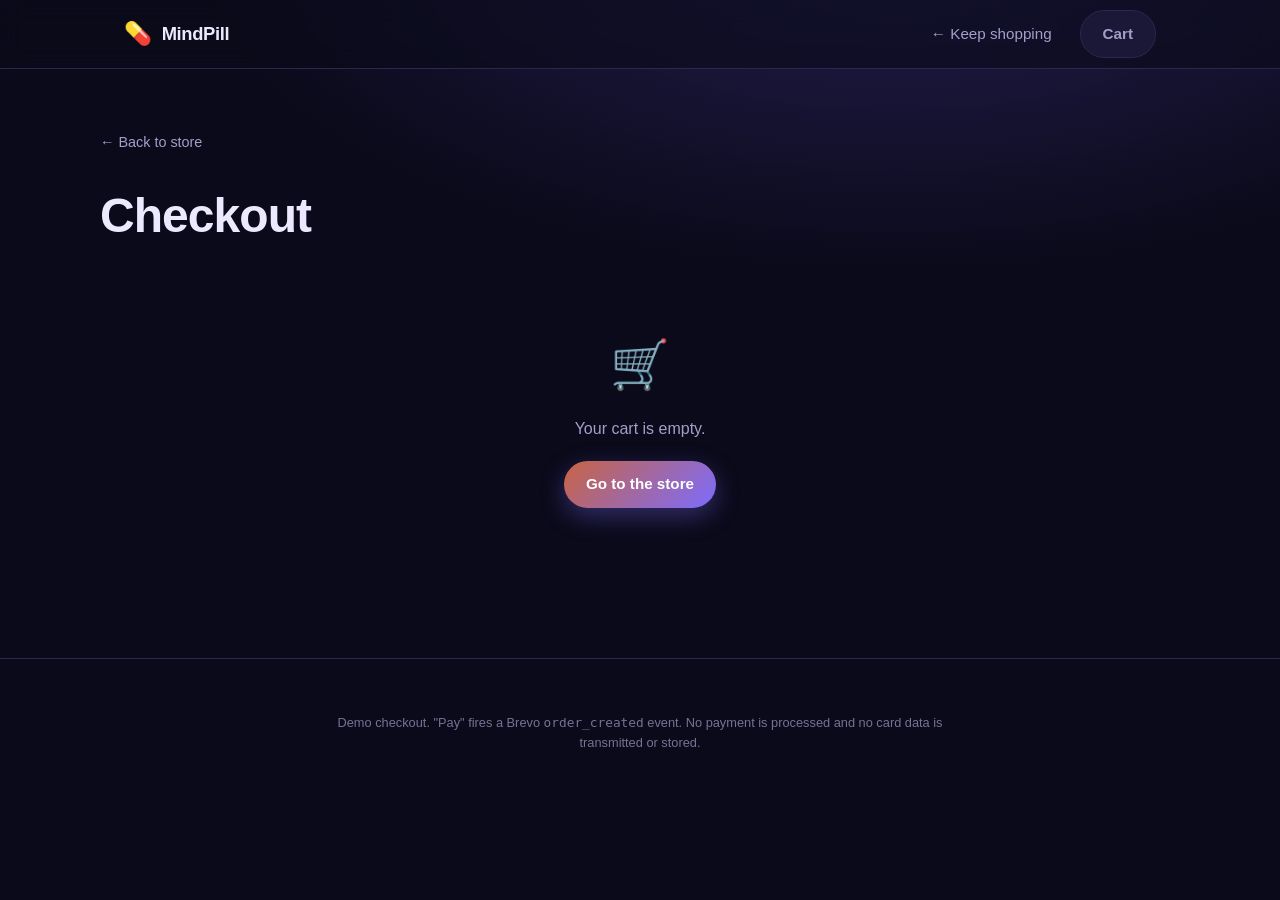
==== checkout.html @ 59b53c6f "feat: MindPill pop-up form test site with Brevo tracker Co-Authored-By: Claude Sonnet 5.5 <noreply@a" ====
<!DOCTYPE html>
<html lang="en">
<head>
  <meta charset="UTF-8" />
  <meta name="viewport" content="width=device-width, initial-scale=1.0" />
  <title>Checkout — MindPill</title>
  <meta name="description" content="MindPill checkout (demo)." />
  <link rel="icon" href="data:image/svg+xml,<svg xmlns='http://www.w3.org/2000/svg' viewBox='0 0 100 100'><text y='.9em' font-size='90'>💊</text></svg>" />
  <link rel="stylesheet" href="styles.css?v=2" />
  <script src="https://cdn.brevo.com/js/sdk-loader.js" async></script>
  <script>
    window.Brevo = window.Brevo || [];
    Brevo.push(["init", { client_key: "fwd1i68m6k388az7fch1z34x" }]);
  </script>
</head>
<body>
  <header>
    <div class="wrap nav">
      <a href="index.html" class="brand"><span class="dot">💊</span> MindPill</a>
      <nav class="nav-links">
        <a href="store.html">← Keep shopping</a>
        <a href="store.html" class="btn btn-ghost">Cart <span class="cart-badge" data-cart-count style="display:none;">0</span></a>
      </nav>
    </div>
  </header>

  <main class="wrap page">
    <a href="store.html" class="back-link">← Back to store</a>
    <h1>Checkout</h1>

    <div id="checkout-body">
      <div class="notice">🧪 <strong>Demo checkout.</strong> No real payment is processed and no card data is stored or sent anywhere. Please don't enter real card details — the fields below are for demonstration only.</div>

      <div class="layout-2">
        <!-- Left: forms -->
        <div>
          <div class="form-card" style="margin-bottom: 24px;">
            <h3 style="margin-bottom: 18px;">Contact &amp; shipping</h3>
            <div class="field">
              <label for="email">Email</label>
              <input id="email" type="email" autocomplete="email" placeholder="you@example.com" required />
            </div>
            <div class="row-2">
              <div class="field">
                <label for="firstname">First name</label>
                <input id="firstname" type="text" autocomplete="given-name" placeholder="Ada" required />
              </div>
              <div class="field">
                <label for="lastname">Last name</label>
                <input id="lastname" type="text" autocomplete="family-name" placeholder="Lovelace" />
              </div>
            </div>
            <div class="field">
              <label for="address">Address</label>
              <input id="address" type="text" autocomplete="street-address" placeholder="1 Analytical Engine Ln" required />
            </div>
            <div class="row-2">
              <div class="field">
                <label for="city">City</label>
                <input id="city" type="text" autocomplete="address-level2" placeholder="London" required />
              </div>
              <div class="field">
                <label for="zip">Postal code</label>
                <input id="zip" type="text" autocomplete="postal-code" placeholder="EC1A" required />
              </div>
            </div>
          </div>

          <div class="form-card">
            <h3 style="margin-bottom: 6px;">Payment</h3>
            <p style="color: var(--muted); font-size: 0.85rem; margin-bottom: 18px;">Demo only — use the sample card <code>4242 4242 4242 4242</code>. Do not enter a real card.</p>
            <div class="field">
              <label for="card">Card number</label>
              <input id="card" type="text" inputmode="numeric" placeholder="4242 4242 4242 4242" autocomplete="off" />
            </div>
            <div class="row-2">
              <div class="field">
                <label for="exp">Expiry</label>
                <input id="exp" type="text" placeholder="12 / 30" autocomplete="off" />
              </div>
              <div class="field">
                <label for="cvc">CVC</label>
                <input id="cvc" type="text" inputmode="numeric" placeholder="123" autocomplete="off" />
              </div>
            </div>
          </div>
        </div>

        <!-- Right: order summary -->
        <div class="form-card">
          <h3 style="margin-bottom: 8px;">Your order</h3>
          <div id="cart-lines"></div>
          <div id="summary" style="margin-top: 16px;"></div>
          <button id="pay-btn" class="btn btn-primary" style="width: 100%; margin-top: 22px;">Pay <span id="pay-amount"></span></button>
          <p style="color: var(--muted); font-size: 0.78rem; text-align: center; margin-top: 12px;">Clicking "Pay" simulates a successful order.</p>
        </div>
      </div>
    </div>

    <!-- Empty cart state -->
    <div id="empty" class="empty-state" style="display: none;">
      <div style="font-size: 3rem;">🛒</div>
      <p style="margin: 12px 0 20px;">Your cart is empty.</p>
      <a href="store.html" class="btn btn-primary">Go to the store</a>
    </div>

    <!-- Success state -->
    <div id="success" class="success-box" style="display: none; max-width: 560px; margin: 0 auto;">
      <div class="big">✅</div>
      <h2>Order confirmed!</h2>
      <p style="color: var(--muted); margin-top: 8px;">Order <strong id="order-id"></strong> is on its way to your brain (and mailbox). A confirmation event was sent to Brevo.</p>
      <a href="store.html" class="btn btn-ghost" style="margin-top: 22px;">Continue shopping</a>
    </div>
  </main>

  <footer>
    <div class="wrap">
      <p class="disclaimer">Demo checkout. "Pay" fires a Brevo <code>order_created</code> event. No payment is processed and no card data is transmitted or stored.</p>
    </div>
  </footer>

  <script src="app.js?v=2"></script>
  <script>
    const SHIPPING = 5;
    trackPage("checkout");   // enriched page view

    function render() {
      const cart = getCart();
      const ids = Object.keys(cart);
      const body = document.getElementById("checkout-body");
      const empty = document.getElementById("empty");

      if (ids.length === 0) {
        body.style.display = "none";
        empty.style.display = "block";
        return;
      }
      body.style.display = "";
      empty.style.display = "none";

      // Cart lines
      const lines = document.getElementById("cart-lines");
      lines.innerHTML = "";
      ids.forEach(id => {
        const p = PRODUCTS[id]; if (!p) return;
        const q = cart[id];
        const line = document.createElement("div");
        line.className = "cart-line";
        line.innerHTML =
          '<div class="thumb">' + p.emoji + '</div>' +
          '<div class="info"><h4>' + p.name + '</h4><span>$' + p.price + ' each</span></div>' +
          '<div class="qty">' +
            '<button data-dec="' + id + '">−</button>' +
            '<span>' + q + '</span>' +
            '<button data-inc="' + id + '">+</button>' +
          '</div>' +
          '<div class="line-total">$' + (p.price * q) + '</div>';
        lines.appendChild(line);
      });

      // Summary
      const sub = cartTotal(cart);
      document.getElementById("summary").innerHTML =
        '<div class="summary-row"><span>Subtotal</span><span>$' + sub + '</span></div>' +
        '<div class="summary-row"><span>Shipping</span><span>$' + SHIPPING + '</span></div>' +
        '<div class="summary-row total"><span>Total</span><span>$' + (sub + SHIPPING) + '</span></div>';
      document.getElementById("pay-amount").textContent = "$" + (sub + SHIPPING);
    }

    // Quantity changes fire cart_updated (via setQty in app.js)
    document.getElementById("cart-lines").addEventListener("click", function (e) {
      const inc = e.target.closest("[data-inc]");
      const dec = e.target.closest("[data-dec]");
      const cart = getCart();
      if (inc) { const id = inc.getAttribute("data-inc"); setQty(id, (cart[id] || 0) + 1); render(); }
      if (dec) { const id = dec.getAttribute("data-dec"); setQty(id, (cart[id] || 0) - 1); render(); }
    });

    // Pay -> order_created
    document.getElementById("pay-btn").addEventListener("click", function () {
      const email = document.getElementById("email").value.trim();
      const firstname = document.getElementById("firstname").value.trim();
      const address = document.getElementById("address").value.trim();
      if (!email || !firstname || !address) {
        showToast("Please fill in your contact & shipping details");
        return;
      }
      if (cartCount() === 0) return;

      const orderId = "MP-" + Date.now().toString(36).toUpperCase();
      const orderTotal = cartTotal() + SHIPPING;
      const items = cartItems();
      const favProduct = items.slice().sort((a, b) => b.quantity - a.quantity)[0];
      const today = new Date().toISOString().slice(0, 10); // YYYY-MM-DD for Brevo date attributes

      // 1) Identify the buyer so the order attaches to a real contact + enrich attributes
      //    Custom attributes must be created in Brevo first, else ignored.
      // https://developers.brevo.com/docs/identify-users-js
      identifyContact(email, {
        FIRSTNAME: firstname,
        LASTNAME: document.getElementById("lastname").value.trim(),
        PLAN: "customer",
        SOURCE: "checkout",
        LAST_ORDER_ID: orderId,
        LAST_ORDER_TOTAL: orderTotal,
        LAST_ORDER_DATE: today,
        FAV_PRODUCT: favProduct ? favProduct.name : ""
      });

      // 2) Fire the purchase event (Brevo)
      // https://developers.brevo.com/docs/track-custom-events-js
      trackOrderCreated(orderId, email, SHIPPING);

      // 3) GTM / GA4 ecommerce: purchase (push BEFORE clearing the cart)
      pushEcommerce("purchase", {
        transaction_id: orderId,
        currency: "USD",
        value: orderTotal,
        shipping: SHIPPING,
        items: gaItemsFromCart()   // GA4-format items (built before the cart is cleared)
      });

      // Clear cart after the order is captured
      saveCart({});
      updateCartBadges();

      document.getElementById("checkout-body").style.display = "none";
      document.getElementById("order-id").textContent = orderId;
      document.getElementById("success").style.display = "block";
      window.scrollTo({ top: 0, behavior: "smooth" });
    });

    // Prefill email if we captured it earlier
    document.addEventListener("DOMContentLoaded", function () {
      const e = getEmail();
      if (e) document.getElementById("email").value = e;
      render();
      // GTM / GA4: checkout started (only if there's something in the cart)
      if (cartCount() > 0) {
        pushEcommerce("begin_checkout", {
          currency: "USD",
          value: cartTotal() + SHIPPING,
          items: gaItemsFromCart()
        });
      }
    });
  </script>
</body>
</html>
---- styles.css ----
:root {
  --bg: #0b0a1a;
  --bg-soft: #141230;
  --card: #1a1836;
  --text: #ece9ff;
  --muted: #a29fc9;
  --accent: #c96442;
  --accent-2: #7c6cff;
  --border: #2a2750;
  --radius: 18px;
  --maxw: 1080px;
}
* { box-sizing: border-box; margin: 0; padding: 0; }
html { scroll-behavior: smooth; }
body {
  font-family: -apple-system, BlinkMacSystemFont, "Segoe UI", Roboto, Helvetica, Arial, sans-serif;
  background: radial-gradient(1200px 600px at 70% -10%, #241f52 0%, transparent 60%), var(--bg);
  color: var(--text);
  line-height: 1.6;
  -webkit-font-smoothing: antialiased;
  overflow-x: hidden;
  min-height: 100vh;
}
a { color: inherit; text-decoration: none; }
.wrap { max-width: var(--maxw); margin: 0 auto; padding: 0 24px; }

/* Nav */
header {
  position: sticky; top: 0; z-index: 50;
  backdrop-filter: blur(12px);
  background: rgba(11,10,26,0.6);
  border-bottom: 1px solid var(--border);
}
.nav { display: flex; align-items: center; justify-content: space-between; height: 68px; }
.brand { display: flex; align-items: center; gap: 10px; font-weight: 700; font-size: 1.15rem; letter-spacing: -0.02em; }
.brand .dot { font-size: 1.4rem; }
.nav-links { display: flex; gap: 28px; align-items: center; }
.nav-links a { color: var(--muted); font-size: 0.95rem; transition: color .2s; }
.nav-links a:hover { color: var(--text); }
.btn {
  display: inline-block; padding: 11px 22px; border-radius: 999px;
  font-weight: 600; font-size: 0.95rem; cursor: pointer; border: none;
  transition: transform .15s ease, box-shadow .2s ease; text-align: center;
}
.btn-primary { background: linear-gradient(135deg, var(--accent), var(--accent-2)); color: white; box-shadow: 0 8px 24px rgba(124,108,255,0.35); }
.btn-primary:hover { transform: translateY(-2px); box-shadow: 0 12px 30px rgba(124,108,255,0.5); }
.btn-ghost { background: var(--card); color: var(--text); border: 1px solid var(--border); }
.btn-ghost:hover { transform: translateY(-2px); }
.btn:disabled { opacity: 0.5; cursor: not-allowed; transform: none; }
@media (max-width: 720px) { .nav-links a:not(.btn) { display: none; } }

/* Hero */
.hero { text-align: center; padding: 96px 0 72px; position: relative; }
.pill-badge {
  display: inline-flex; align-items: center; gap: 8px;
  background: var(--card); border: 1px solid var(--border);
  padding: 7px 16px; border-radius: 999px; font-size: 0.85rem; color: var(--muted);
  margin-bottom: 28px;
}
.hero h1 { font-size: clamp(2.4rem, 6vw, 4.4rem); line-height: 1.05; letter-spacing: -0.03em; font-weight: 800; margin-bottom: 22px; }
.hero h1 .grad { background: linear-gradient(135deg, #ffb08a, var(--accent-2)); -webkit-background-clip: text; background-clip: text; -webkit-text-fill-color: transparent; }
.hero p.sub { font-size: clamp(1.05rem, 2.2vw, 1.35rem); color: var(--muted); max-width: 620px; margin: 0 auto 38px; }
.hero-cta { display: flex; gap: 14px; justify-content: center; flex-wrap: wrap; }
.pill-visual {
  margin: 60px auto 0; width: 180px; height: 180px; border-radius: 50%;
  background: radial-gradient(circle at 35% 30%, #ffd5c0, var(--accent) 45%, var(--accent-2) 100%);
  box-shadow: 0 0 80px rgba(124,108,255,0.6), inset 0 0 40px rgba(255,255,255,0.25);
  display: grid; place-items: center; font-size: 5rem;
  animation: float 5s ease-in-out infinite;
}
@keyframes float { 0%,100% { transform: translateY(0) } 50% { transform: translateY(-18px) } }

/* Sections */
section { padding: 80px 0; }
.section-head { text-align: center; max-width: 640px; margin: 0 auto 56px; }
.section-head .eyebrow { color: var(--accent-2); font-weight: 700; text-transform: uppercase; letter-spacing: 0.12em; font-size: 0.8rem; }
.section-head h2 { font-size: clamp(1.8rem, 4vw, 2.6rem); letter-spacing: -0.02em; margin: 12px 0 14px; }
.section-head p { color: var(--muted); font-size: 1.08rem; }

.grid { display: grid; grid-template-columns: repeat(3, 1fr); gap: 22px; }
@media (max-width: 860px) { .grid { grid-template-columns: 1fr; } }
.card { background: var(--card); border: 1px solid var(--border); border-radius: var(--radius); padding: 30px; transition: transform .2s ease, border-color .2s ease; }
.card:hover { transform: translateY(-4px); border-color: var(--accent-2); }
.card .ic { font-size: 2rem; margin-bottom: 16px; }
.card h3 { font-size: 1.2rem; margin-bottom: 8px; letter-spacing: -0.01em; }
.card p { color: var(--muted); font-size: 0.98rem; }

/* Steps */
.steps { counter-reset: step; display: grid; gap: 20px; max-width: 720px; margin: 0 auto; }
.step { display: flex; gap: 20px; align-items: flex-start; background: var(--bg-soft); border: 1px solid var(--border); border-radius: var(--radius); padding: 24px 26px; }
.step .num { counter-increment: step; flex: 0 0 auto; width: 42px; height: 42px; border-radius: 50%; background: linear-gradient(135deg, var(--accent), var(--accent-2)); display: grid; place-items: center; font-weight: 800; color: white; }
.step .num::before { content: counter(step); }
.step h3 { font-size: 1.1rem; margin-bottom: 4px; }
.step p { color: var(--muted); font-size: 0.97rem; }

/* CTA */
.cta-band { text-align: center; background: linear-gradient(135deg, rgba(201,100,66,0.15), rgba(124,108,255,0.15)); border: 1px solid var(--border); border-radius: 28px; padding: 64px 32px; margin: 20px 0; }
.cta-band h2 { font-size: clamp(1.8rem, 4vw, 2.8rem); letter-spacing: -0.02em; margin-bottom: 14px; }
.cta-band p { color: var(--muted); margin-bottom: 30px; font-size: 1.1rem; }

/* FAQ */
.faq { max-width: 720px; margin: 0 auto; }
details { background: var(--card); border: 1px solid var(--border); border-radius: 14px; padding: 4px 22px; margin-bottom: 12px; }
details summary { cursor: pointer; padding: 18px 0; font-weight: 600; list-style: none; display: flex; justify-content: space-between; align-items: center; }
details summary::-webkit-details-marker { display: none; }
details summary::after { content: "+"; color: var(--accent-2); font-size: 1.5rem; }
details[open] summary::after { content: "–"; }
details p { color: var(--muted); padding: 0 0 20px; }

footer { border-top: 1px solid var(--border); padding: 40px 0; text-align: center; color: var(--muted); font-size: 0.9rem; }
footer .disclaimer { max-width: 620px; margin: 14px auto 0; font-size: 0.8rem; opacity: 0.7; }

/* Page container */
.page { padding: 60px 0 90px; }
.page-narrow { max-width: 560px; }
.page h1 { font-size: clamp(2rem, 5vw, 3rem); letter-spacing: -0.02em; margin-bottom: 12px; }
.page .lead { color: var(--muted); font-size: 1.1rem; margin-bottom: 36px; }
.back-link { color: var(--muted); font-size: 0.9rem; display: inline-block; margin-bottom: 24px; }
.back-link:hover { color: var(--text); }

/* Forms */
.form-card { background: var(--card); border: 1px solid var(--border); border-radius: var(--radius); padding: 32px; }
.field { margin-bottom: 20px; }
.field label { display: block; font-size: 0.9rem; font-weight: 600; margin-bottom: 8px; }
.field input, .field select, .field textarea {
  width: 100%; padding: 13px 15px; border-radius: 12px;
  background: var(--bg-soft); border: 1px solid var(--border); color: var(--text);
  font-size: 1rem; font-family: inherit; transition: border-color .2s;
}
.field input:focus, .field select:focus, .field textarea:focus { outline: none; border-color: var(--accent-2); }
.field .hint { font-size: 0.8rem; color: var(--muted); margin-top: 6px; }
.row-2 { display: grid; grid-template-columns: 1fr 1fr; gap: 16px; }
@media (max-width: 520px) { .row-2 { grid-template-columns: 1fr; } }
.notice { background: rgba(201,100,66,0.12); border: 1px solid rgba(201,100,66,0.4); color: #ffd0bd; border-radius: 12px; padding: 14px 16px; font-size: 0.88rem; margin-bottom: 24px; }
.success-box { background: rgba(124,108,255,0.12); border: 1px solid var(--accent-2); border-radius: var(--radius); padding: 32px; text-align: center; }
.success-box .big { font-size: 3rem; margin-bottom: 12px; }

/* Store */
.product-grid { display: grid; grid-template-columns: repeat(3, 1fr); gap: 24px; }
@media (max-width: 860px) { .product-grid { grid-template-columns: repeat(2, 1fr); } }
@media (max-width: 560px) { .product-grid { grid-template-columns: 1fr; } }
.product { background: var(--card); border: 1px solid var(--border); border-radius: var(--radius); overflow: hidden; display: flex; flex-direction: column; transition: transform .2s, border-color .2s; }
.product:hover { transform: translateY(-4px); border-color: var(--accent-2); }
.product .thumb { aspect-ratio: 1 / 1; display: grid; place-items: center; font-size: 4.5rem; background: linear-gradient(135deg, var(--bg-soft), #221f45); }
.product .body { padding: 20px; display: flex; flex-direction: column; gap: 6px; flex: 1; }
.product h3 { font-size: 1.1rem; }
.product .desc { color: var(--muted); font-size: 0.88rem; flex: 1; }
.product .price { font-weight: 800; font-size: 1.3rem; margin: 6px 0 12px; }

/* Cart */
.cart-badge { display: inline-flex; align-items: center; justify-content: center; min-width: 22px; height: 22px; padding: 0 6px; border-radius: 999px; background: var(--accent); color: white; font-size: 0.75rem; font-weight: 700; margin-left: 4px; }
.cart-line { display: flex; align-items: center; gap: 16px; padding: 16px 0; border-bottom: 1px solid var(--border); }
.cart-line .thumb { width: 56px; height: 56px; border-radius: 12px; background: linear-gradient(135deg, var(--bg-soft), #221f45); display: grid; place-items: center; font-size: 1.8rem; flex: 0 0 auto; }
.cart-line .info { flex: 1; }
.cart-line .info h4 { font-size: 1rem; }
.cart-line .info span { color: var(--muted); font-size: 0.85rem; }
.qty { display: flex; align-items: center; gap: 8px; }
.qty button { width: 30px; height: 30px; border-radius: 8px; border: 1px solid var(--border); background: var(--bg-soft); color: var(--text); font-size: 1.1rem; cursor: pointer; }
.qty button:hover { border-color: var(--accent-2); }
.cart-line .line-total { font-weight: 700; min-width: 70px; text-align: right; }
.summary-row { display: flex; justify-content: space-between; padding: 8px 0; color: var(--muted); }
.summary-row.total { color: var(--text); font-weight: 800; font-size: 1.25rem; border-top: 1px solid var(--border); margin-top: 8px; padding-top: 16px; }
.empty-state { text-align: center; color: var(--muted); padding: 60px 0; }
.toast { position: fixed; bottom: 24px; left: 50%; transform: translateX(-50%) translateY(120px); background: var(--card); border: 1px solid var(--accent-2); color: var(--text); padding: 14px 22px; border-radius: 999px; font-weight: 600; box-shadow: 0 12px 30px rgba(0,0,0,0.4); transition: transform .3s ease; z-index: 100; }
.toast.show { transform: translateX(-50%) translateY(0); }
.layout-2 { display: grid; grid-template-columns: 1.4fr 1fr; gap: 32px; align-items: start; }
@media (max-width: 800px) { .layout-2 { grid-template-columns: 1fr; } }
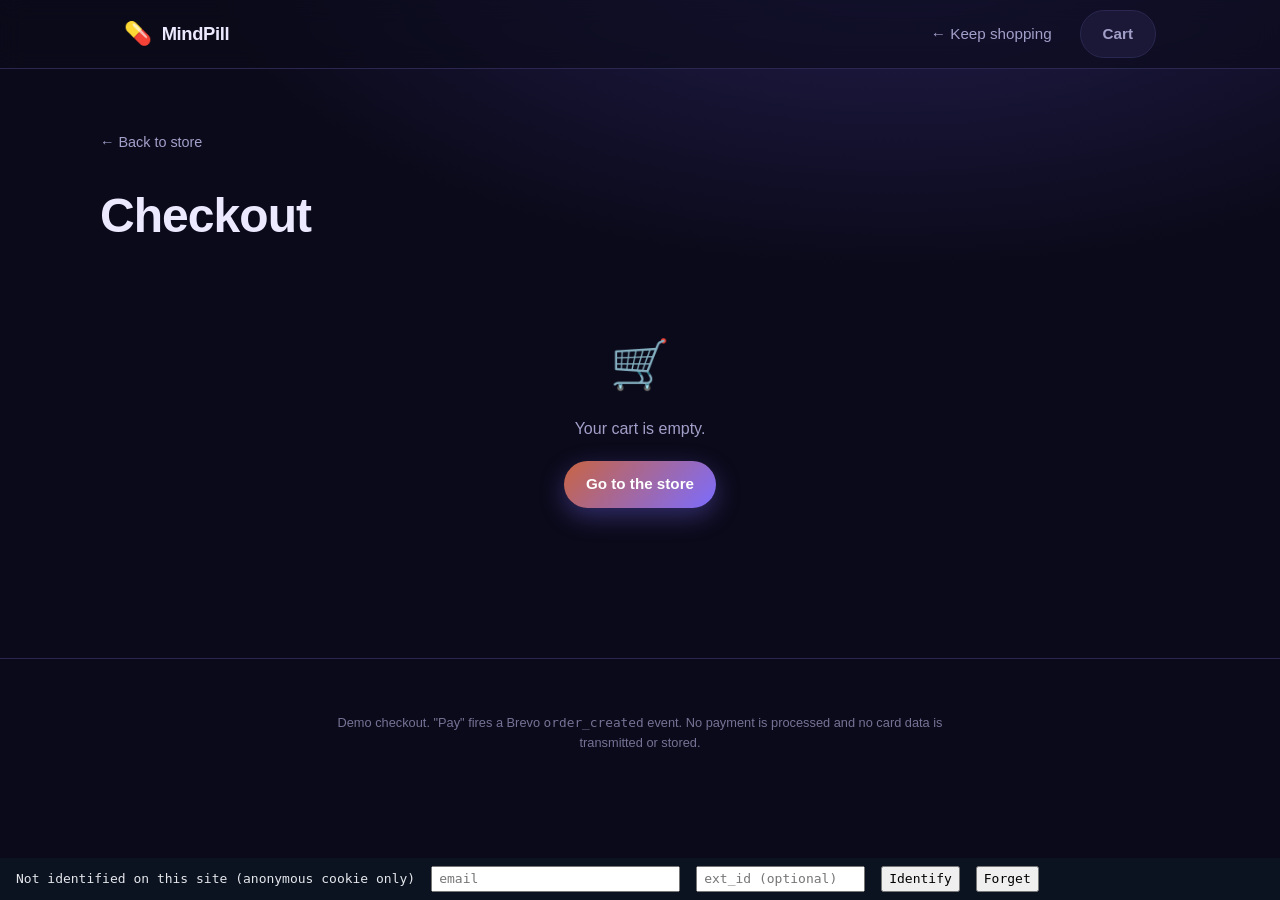
==== commit 903652ce: "feat: show identified email and ext_id in a bar on every page Co-Authored-By: Claude Sonnet 5.5 <nor" ====
--- a/checkout.html
+++ b/checkout.html
@@ -119,7 +119,7 @@
     </div>
   </footer>
 
-  <script src="app.js?v=2"></script>
+  <script src="app.js?v=3"></script>
   <script>
     const SHIPPING = 5;
     trackPage("checkout");   // enriched page view
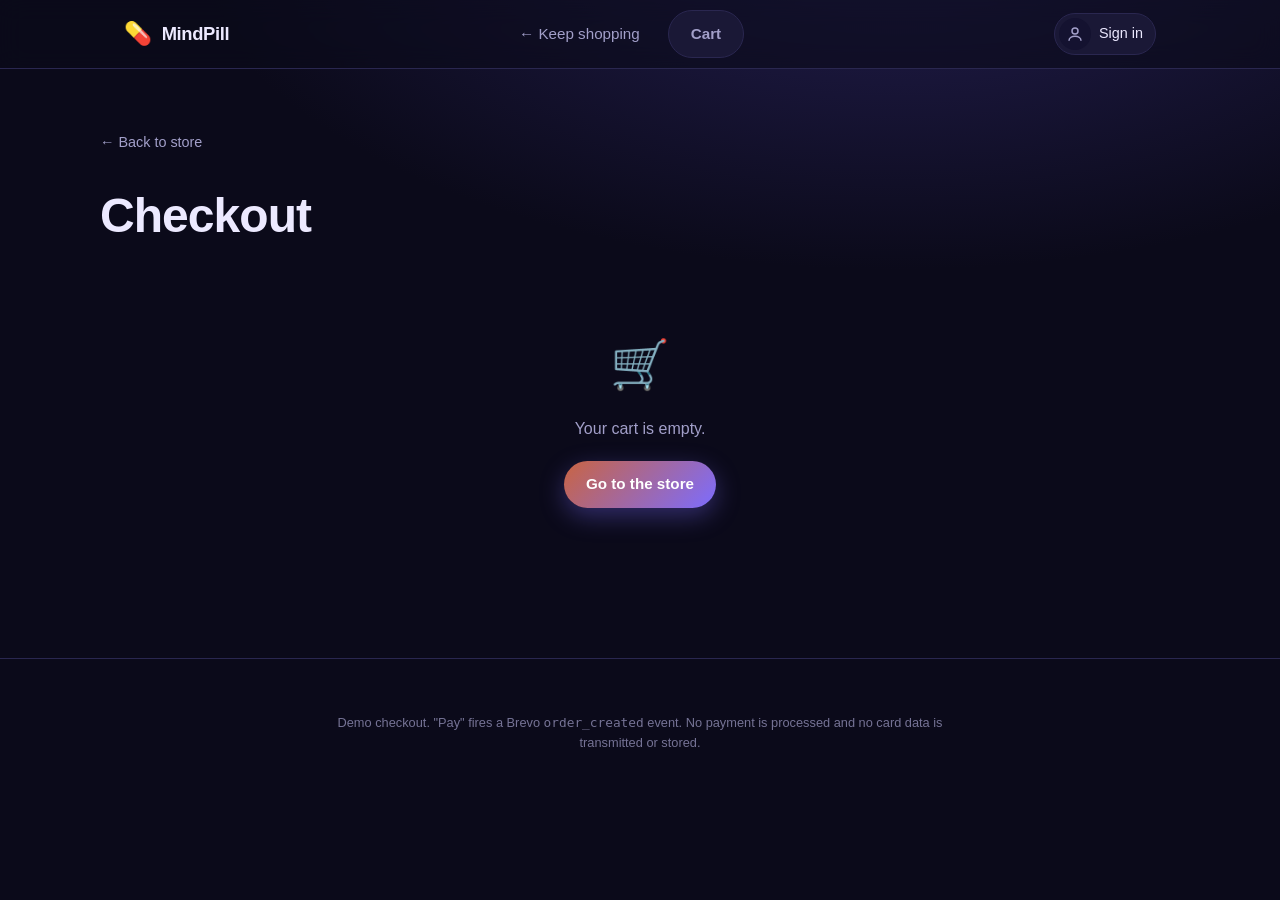
==== commit f5c049d3: "feat: replace identity bar with header profile menu (connect / log out) Connect (email and/or ext_id" ====
--- a/checkout.html
+++ b/checkout.html
@@ -6,7 +6,7 @@
   <title>Checkout — MindPill</title>
   <meta name="description" content="MindPill checkout (demo)." />
   <link rel="icon" href="data:image/svg+xml,<svg xmlns='http://www.w3.org/2000/svg' viewBox='0 0 100 100'><text y='.9em' font-size='90'>💊</text></svg>" />
-  <link rel="stylesheet" href="styles.css?v=2" />
+  <link rel="stylesheet" href="styles.css?v=3" />
   <script src="https://cdn.brevo.com/js/sdk-loader.js" async></script>
   <script>
     window.Brevo = window.Brevo || [];
@@ -119,7 +119,7 @@
     </div>
   </footer>
 
-  <script src="app.js?v=3"></script>
+  <script src="app.js?v=4"></script>
   <script>
     const SHIPPING = 5;
     trackPage("checkout");   // enriched page view
--- a/styles.css
+++ b/styles.css
@@ -165,3 +165,27 @@
 .toast.show { transform: translateX(-50%) translateY(0); }
 .layout-2 { display: grid; grid-template-columns: 1.4fr 1fr; gap: 32px; align-items: start; }
 @media (max-width: 800px) { .layout-2 { grid-template-columns: 1fr; } }
+
+/* Profile menu (header, right) */
+.profile { position: relative; margin-left: 20px; }
+.profile-btn { display: flex; align-items: center; gap: 8px; background: var(--card); border: 1px solid var(--border); color: var(--text); border-radius: 999px; padding: 4px 12px 4px 4px; cursor: pointer; font: inherit; font-size: 0.9rem; }
+.profile.is-auth .profile-btn { padding: 4px; }
+.profile-btn:hover { border-color: var(--accent-2); }
+.avatar { position: relative; width: 32px; height: 32px; border-radius: 50%; display: inline-flex; align-items: center; justify-content: center; font-weight: 700; color: #fff; background: linear-gradient(135deg, var(--accent), var(--accent-2)); }
+.avatar-anon { background: var(--bg-soft); color: var(--muted); }
+.avatar-check { position: absolute; right: -3px; bottom: -3px; width: 15px; height: 15px; border-radius: 50%; background: #22c55e; color: #fff; font-size: 9px; line-height: 15px; text-align: center; border: 2px solid var(--bg); }
+.profile-panel { display: none; position: absolute; right: 0; top: calc(100% + 10px); width: min(300px, calc(100vw - 32px)); background: var(--card); border: 1px solid var(--border); border-radius: 14px; padding: 16px; box-shadow: 0 16px 40px rgba(0,0,0,0.45); z-index: 60; }
+.profile.open .profile-panel { display: block; }
+.profile-panel form { display: grid; gap: 10px; }
+.profile-panel label { display: grid; gap: 4px; font-size: 0.8rem; color: var(--muted); }
+.profile-panel input { font: inherit; font-size: 0.9rem; color: var(--text); background: var(--bg-soft); border: 1px solid var(--border); border-radius: 10px; padding: 8px 10px; }
+.profile-panel input:focus { outline: none; border-color: var(--accent-2); }
+.profile-status { font-weight: 700; margin-bottom: 6px; }
+.profile.is-auth .profile-status { color: #22c55e; }
+.profile-row { display: grid; gap: 2px; font-size: 0.78rem; color: var(--muted); margin-top: 8px; }
+.profile-row b { color: var(--text); font-weight: 600; font-size: 0.9rem; overflow-wrap: anywhere; }
+.profile-meta { font-size: 0.75rem; color: var(--muted); margin-top: 8px; }
+.profile-err { font-size: 0.8rem; color: #f87171; min-height: 0; }
+.profile-err:empty { display: none; }
+.profile-action { width: 100%; margin-top: 10px; justify-content: center; }
+@media (max-width: 720px) { .profile-label { display: none; } .profile-btn { padding: 4px; } .profile { margin-left: 12px; } }
